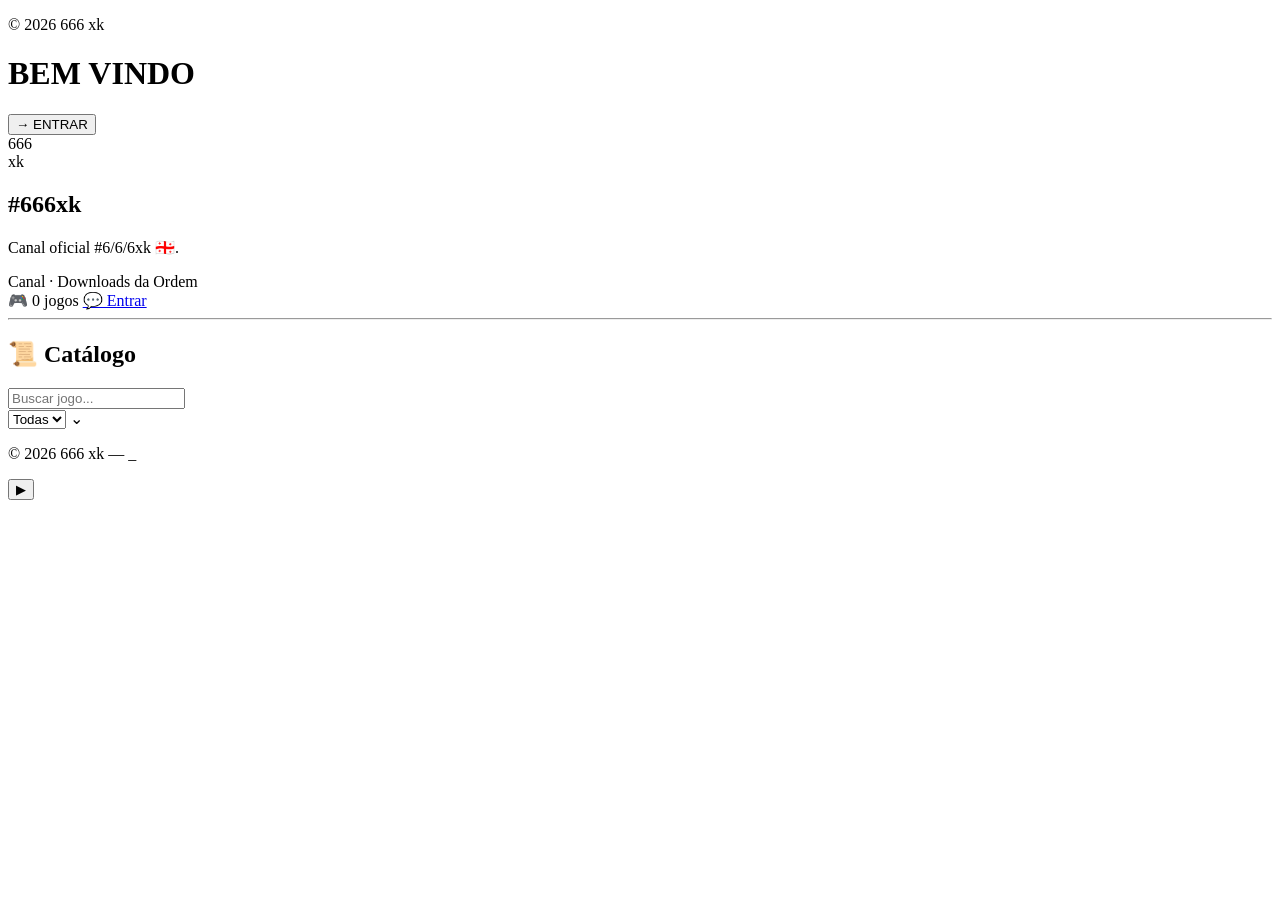
==== index.html @ bec20e07 "Create index.html" ====
<!DOCTYPE html>
<html lang="pt-BR">
<head>
  <meta charset="UTF-8" />
  <meta name="viewport" content="width=device-width, initial-scale=1.0" />
  <title>666 xk — Catálogo</title>
  <link rel="preconnect" href="https://fonts.googleapis.com">
  <link rel="preconnect" href="https://fonts.gstatic.com" crossorigin>
  <link href="https://fonts.googleapis.com/css2?family=Cormorant+Garamond:ital,wght@0,500;0,600;0,700;1,500&family=Inter:wght@400;500;600&display=swap" rel="stylesheet">
  <link rel="stylesheet" href="style.css">
</head>
<body>

  <!-- BEM VINDO -->
  <div class="welcome-overlay" id="welcome-overlay">
    <div class="welcome-inner">
      <p class="welcome-eyebrow">© 2026 666 xk</p>
      <h1 class="welcome-title">BEM VINDO</h1>
      <button type="button" class="btn-entrar" id="welcome-enter">→ ENTRAR</button>
    </div>
  </div>

  <div class="bg-glow"></div>

  <main class="page">

    <!-- CANAL -->
    <section class="channel">
      <div class="avatar">
        <span>666<br>xk</span>
      </div>

      <h1 class="channel-title">
        <span class="hash">#</span><span class="num">666</span><span class="xk">xk</span>
      </h1>

      <p class="channel-desc">Canal oficial #6/6/6xk 🇬🇪.</p>

      <div class="channel-meta">
        <span class="dot"></span>
        <span>Canal &middot; Downloads da Ordem</span>
      </div>

      <div class="channel-actions">
        <span class="pill" id="games-count-pill">🎮 <span id="games-count">0</span> jogos</span>
        <a href="https://whatsapp.com/channel/0029Vb8XsOg7dmeZYaHEhg3p" target="_blank" class="btn-entrar">💬 Entrar</a>
      </div>
    </section>

    <hr class="divider">

    <!-- CATALOGO -->
    <section class="catalogo">
      <h2 class="catalogo-title"><span class="scroll">📜</span> Catálogo</h2>

      <input type="text" id="search-input" class="search-input" placeholder="Buscar jogo...">

      <div class="select-wrap">
        <select id="category-select" class="category-select">
          <option value="todas">Todas</option>
        </select>
        <span class="select-arrow">⌄</span>
      </div>

      <div class="games-grid" id="games-grid"></div>
      <p class="empty-msg" id="empty-msg" style="display:none;">Nenhum jogo encontrado.</p>
    </section>

    <footer class="site-footer">
      <p>© 2026 666 xk — <span class="blink">_</span></p>
    </footer>
  </main>

  <!-- PLAYER -->
  <audio id="bg-audio" src="musica.mp3" loop preload="auto"></audio>

  <button type="button" class="audio-bubble" id="audio-bubble" aria-label="Tocar/pausar música">
    <span class="audio-bubble-ring"></span>
    <span class="audio-bubble-icon" id="audio-bubble-icon">▶</span>
  </button>

  <script src="script.js"></script>
</body>
                                   </html>
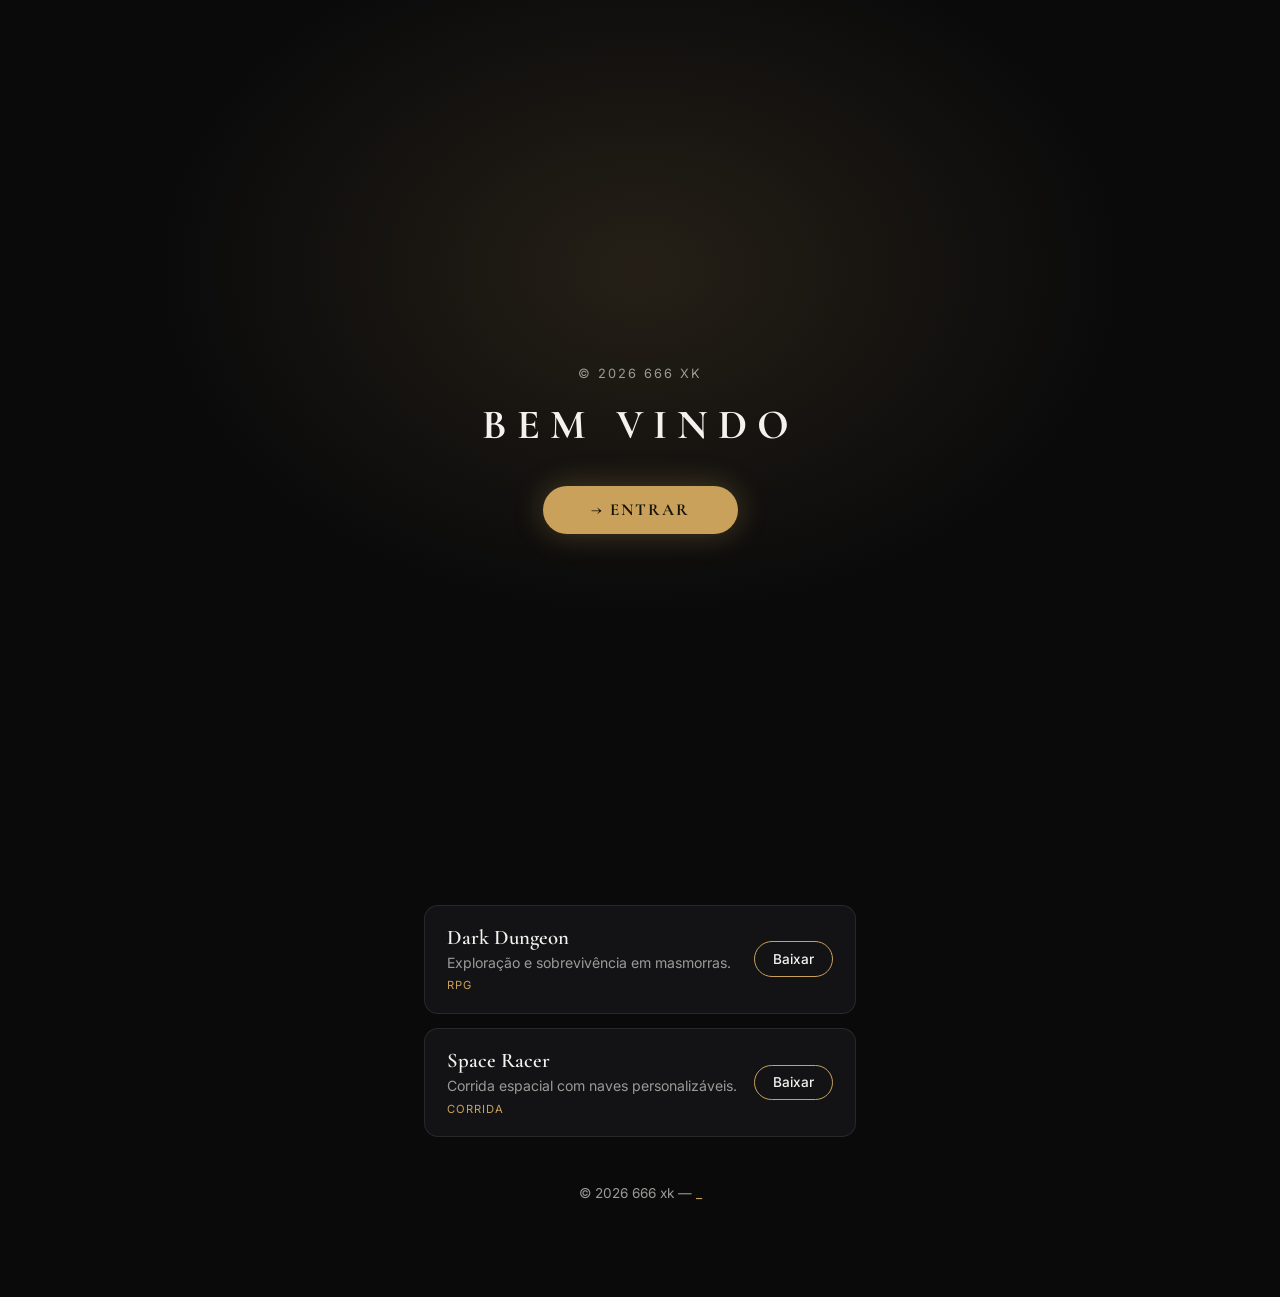
==== commit 55d8d1bf: "Update index.html" ====
--- a/index.html
+++ b/index.html
@@ -72,7 +72,7 @@
   </main>
 
   <!-- PLAYER -->
-  <audio id="bg-audio" src="musica.mp3" loop preload="auto"></audio>
+  <audio id="bg-audio" src="https://files.catbox.moe/3hnium.mp3" loop preload="none"></audio>
 
   <button type="button" class="audio-bubble" id="audio-bubble" aria-label="Tocar/pausar música">
     <span class="audio-bubble-ring"></span>
--- a/style.css
+++ b/style.css
@@ -0,0 +1,696 @@
+/* =========================================================
+   666 xk — tokens
+   bg:        #0a0a0b   card/surface: #131316   border: rgba(255,255,255,.08)
+   gold:      #c9a15a   (accent only: ring, dot, icons, primary button)
+   text:      #f4f2ee   (all lettering — white/off-white)
+   text-dim:  #9c9a97   (secondary copy)
+   display font: Cormorant Garamond (headings, buttons, labels)
+   body font:    Inter (inputs, placeholders, fine print)
+   ========================================================= */
+
+* { margin: 0; padding: 0; box-sizing: border-box; }
+
+:root {
+  --bg: #0a0a0b;
+  --surface: #131316;
+  --surface-2: #1a1a1e;
+  --border: rgba(255, 255, 255, 0.09);
+  --gold: #c9a15a;
+  --gold-soft: rgba(201, 161, 90, 0.16);
+  --text: #f4f2ee;
+  --text-dim: #9c9a97;
+}
+
+html { scroll-behavior: smooth; }
+
+body {
+  background: var(--bg);
+  color: var(--text);
+  font-family: 'Inter', sans-serif;
+  min-height: 100vh;
+  position: relative;
+  overflow-x: hidden;
+}
+
+a { text-decoration: none; color: inherit; }
+
+/* ambient background glow, no matrix rain */
+.bg-glow {
+  position: fixed;
+  inset: 0;
+  z-index: 0;
+  background:
+    radial-gradient(ellipse 600px 400px at 50% 0%, rgba(201, 161, 90, 0.09), transparent 70%),
+    radial-gradient(ellipse 500px 500px at 100% 100%, rgba(201, 161, 90, 0.04), transparent 70%);
+  pointer-events: none;
+}
+
+.page {
+  position: relative;
+  z-index: 1;
+  max-width: 480px;
+  margin: 0 auto;
+  padding: 3rem 1.5rem 6rem;
+}
+
+/* ===== CANAL ===== */
+.channel {
+  text-align: center;
+}
+
+.avatar {
+  width: 128px;
+  height: 128px;
+  margin: 0 auto 1.8rem;
+  border-radius: 50%;
+  border: 2px solid var(--gold);
+  box-shadow: 0 0 40px rgba(201, 161, 90, 0.25), inset 0 0 20px rgba(201, 161, 90, 0.08);
+  display: flex;
+  align-items: center;
+  justify-content: center;
+  background: var(--surface);
+}
+
+.avatar span {
+  font-family: 'Cormorant Garamond', serif;
+  font-size: 1.1rem;
+  letter-spacing: 2px;
+  color: var(--text-dim);
+  text-align: center;
+  line-height: 1.3;
+}
+
+.channel-title {
+  font-family: 'Cormorant Garamond', serif;
+  font-weight: 600;
+  font-size: 3rem;
+  letter-spacing: 4px;
+  margin-bottom: 1rem;
+  color: var(--text);
+}
+
+.channel-title .hash { color: var(--text); }
+.channel-title .num { color: var(--text); }
+.channel-title .xk { color: var(--text); }
+
+.channel-desc {
+  color: var(--text-dim);
+  font-size: 1.02rem;
+  max-width: 360px;
+  margin: 0 auto 1.4rem;
+  line-height: 1.55;
+}
+
+.channel-meta {
+  display: flex;
+  align-items: center;
+  justify-content: center;
+  gap: 0.6rem;
+  font-family: 'Cormorant Garamond', serif;
+  letter-spacing: 3px;
+  text-transform: uppercase;
+  font-size: 0.85rem;
+  color: var(--text-dim);
+  margin-bottom: 2rem;
+}
+
+.dot {
+  width: 8px;
+  height: 8px;
+  border-radius: 50%;
+  background: var(--gold);
+  box-shadow: 0 0 10px rgba(201, 161, 90, 0.7);
+  flex-shrink: 0;
+}
+
+.channel-actions {
+  display: flex;
+  flex-direction: column;
+  align-items: center;
+  gap: 1.1rem;
+}
+
+.pill {
+  display: inline-flex;
+  align-items: center;
+  gap: 0.4rem;
+  background: var(--surface);
+  border: 1px solid var(--border);
+  color: var(--text);
+  font-family: 'Inter', sans-serif;
+  font-size: 0.9rem;
+  font-weight: 500;
+  padding: 0.5rem 1.3rem;
+  border-radius: 999px;
+}
+
+.btn-entrar {
+  display: inline-flex;
+  align-items: center;
+  gap: 0.5rem;
+  background: var(--gold);
+  color: #17130a;
+  font-family: 'Cormorant Garamond', serif;
+  font-weight: 700;
+  font-size: 1.15rem;
+  letter-spacing: 2px;
+  text-transform: uppercase;
+  padding: 0.85rem 3rem;
+  border-radius: 999px;
+  box-shadow: 0 0 30px rgba(201, 161, 90, 0.3);
+  transition: transform 0.2s, box-shadow 0.2s;
+}
+
+.btn-entrar:hover {
+  transform: translateY(-2px);
+  box-shadow: 0 0 45px rgba(201, 161, 90, 0.45);
+}
+
+/* ===== DIVIDER ===== */
+.divider {
+  border: none;
+  border-top: 1px solid var(--border);
+  margin: 2.8rem 0;
+}
+
+/* ===== CATALOGO ===== */
+.catalogo-title {
+  font-family: 'Cormorant Garamond', serif;
+  font-weight: 600;
+  font-size: 2.2rem;
+  letter-spacing: 1px;
+  color: var(--text);
+  display: flex;
+  align-items: center;
+  gap: 0.6rem;
+  margin-bottom: 1.6rem;
+}
+
+.catalogo-title .scroll {
+  filter: sepia(1) saturate(3) hue-rotate(-10deg) brightness(0.9);
+}
+
+.search-input {
+  width: 100%;
+  background: var(--surface);
+  border: 1px solid var(--border);
+  color: var(--text);
+  font-family: 'Inter', sans-serif;
+  font-size: 0.95rem;
+  padding: 0.9rem 1.3rem;
+  border-radius: 999px;
+  margin-bottom: 1rem;
+  transition: border-color 0.2s;
+}
+
+.search-input::placeholder { color: var(--text-dim); }
+.search-input:focus { outline: none; border-color: var(--gold); }
+
+.select-wrap {
+  position: relative;
+  margin-bottom: 2rem;
+}
+
+.category-select {
+  width: 100%;
+  appearance: none;
+  background: var(--surface);
+  border: 1px solid var(--border);
+  color: var(--text);
+  font-family: 'Inter', sans-serif;
+  font-size: 0.9rem;
+  padding: 0.85rem 1.3rem;
+  border-radius: 999px;
+  cursor: pointer;
+}
+
+.category-select:focus { outline: none; border-color: var(--gold); }
+
+.select-arrow {
+  position: absolute;
+  right: 1.3rem;
+  top: 50%;
+  transform: translateY(-55%);
+  color: var(--text-dim);
+  pointer-events: none;
+}
+
+/* ===== GAME CARDS ===== */
+.games-grid {
+  display: flex;
+  flex-direction: column;
+  gap: 0.9rem;
+}
+
+.game-card {
+  background: var(--surface);
+  border: 1px solid var(--border);
+  border-radius: 14px;
+  padding: 1.2rem 1.4rem;
+  display: flex;
+  align-items: center;
+  justify-content: space-between;
+  gap: 1rem;
+  transition: border-color 0.2s, transform 0.2s;
+}
+
+.game-card:hover {
+  border-color: var(--gold-soft);
+  transform: translateY(-2px);
+}
+
+.game-card .game-info h3 {
+  font-family: 'Cormorant Garamond', serif;
+  font-weight: 600;
+  font-size: 1.3rem;
+  color: var(--text);
+  margin-bottom: 0.2rem;
+}
+
+.game-card .game-info p {
+  color: var(--text-dim);
+  font-size: 0.88rem;
+  line-height: 1.4;
+}
+
+.game-card .game-cat {
+  display: inline-block;
+  font-size: 0.7rem;
+  letter-spacing: 1px;
+  text-transform: uppercase;
+  color: var(--gold);
+  margin-top: 0.35rem;
+}
+
+.btn-download {
+  flex-shrink: 0;
+  border: 1px solid var(--gold);
+  color: var(--text);
+  font-family: 'Inter', sans-serif;
+  font-size: 0.85rem;
+  font-weight: 500;
+  padding: 0.55rem 1.1rem;
+  border-radius: 999px;
+  transition: background 0.2s, color 0.2s;
+}
+
+.btn-download:hover {
+  background: var(--gold);
+  color: #17130a;
+}
+
+.empty-msg {
+  text-align: center;
+  color: var(--text-dim);
+  font-size: 0.95rem;
+  padding: 2rem 0;
+}
+
+/* ===== FOOTER ===== */
+.site-footer {
+  text-align: center;
+  color: var(--text-dim);
+  font-size: 0.85rem;
+  margin-top: 3rem;
+}
+
+.blink { animation: blink 1s step-end infinite; color: var(--gold); }
+
+@keyframes blink {
+  0%, 100% { opacity: 1; }
+  50% { opacity: 0; }
+  }
+
+/* ===== BEM VINDO (overlay de entrada) ===== */
+.welcome-overlay {
+  position: fixed;
+  inset: 0;
+  z-index: 100;
+  display: flex;
+  align-items: center;
+  justify-content: center;
+  background:
+    radial-gradient(ellipse 700px 500px at 50% 30%, rgba(201, 161, 90, 0.14), transparent 70%),
+    var(--bg);
+  transition: opacity 0.5s ease, visibility 0.5s ease;
+}
+
+.welcome-overlay.hidden {
+  opacity: 0;
+  visibility: hidden;
+  pointer-events: none;
+}
+
+.welcome-inner {
+  text-align: center;
+  padding: 2rem;
+}
+
+.welcome-eyebrow {
+  color: var(--text-dim);
+  font-size: 0.8rem;
+  letter-spacing: 2px;
+  text-transform: uppercase;
+  margin-bottom: 1.2rem;
+}
+
+.welcome-title {
+  font-family: 'Cormorant Garamond', serif;
+  font-weight: 700;
+  font-size: 2.6rem;
+  letter-spacing: 10px;
+  color: var(--text);
+  margin-bottom: 2.2rem;
+}
+
+.welcome-overlay .btn-entrar {
+  border: none;
+  cursor: pointer;
+  font-size: 1.05rem;
+}
+
+/* ===== BOLINHA DE ÁUDIO FLUTUANTE ===== */
+.audio-bubble {
+  position: fixed;
+  right: 1.2rem;
+  bottom: 1.4rem;
+  z-index: 20;
+  width: 56px;
+  height: 56px;
+  border-radius: 50%;
+  background: var(--surface);
+  border: 1px solid var(--gold);
+  color: var(--gold);
+  display: flex;
+  align-items: center;
+  justify-content: center;
+  font-size: 1.1rem;
+  cursor: pointer;
+  box-shadow: 0 0 25px rgba(201, 161, 90, 0.25);
+  transition: transform 0.15s, box-shadow 0.2s;
+}
+
+.audio-bubble:active { transform: scale(0.92); }
+
+.audio-bubble-ring {
+  position: absolute;
+  inset: -6px;
+  border-radius: 50%;
+  border: 1px solid rgba(201, 161, 90, 0.5);
+  opacity: 0;
+}
+
+.audio-bubble.playing .audio-bubble-ring {
+  opacity: 1;
+  animation: audio-pulse 1.8s ease-out infinite;
+}
+
+.audio-bubble.playing {
+  box-shadow: 0 0 30px rgba(201, 161, 90, 0.45);
+}
+
+@keyframes audio-pulse {
+  0%   { transform: scale(1);   opacity: 0.7; }
+  100% { transform: scale(1.5); opacity: 0; }
+}
+
+.audio-bubble-icon { line-height: 1; }
+
+/* ===== DOWNLOAD PAGE ===== */
+.download-card {
+  background: var(--surface);
+  border: 1px solid var(--border);
+  border-radius: 18px;
+  padding: 2rem 1.6rem;
+  text-align: center;
+  margin-top: 1rem;
+}
+
+.download-cover {
+  width: 100%;
+  max-height: 220px;
+  object-fit: cover;
+  border-radius: 12px;
+  margin-bottom: 1.2rem;
+}
+
+.download-card h1 {
+  font-family: 'Cormorant Garamond', serif;
+  font-weight: 600;
+  font-size: 2.1rem;
+  color: var(--text);
+  margin: 0.5rem 0 0.8rem;
+}
+
+.download-desc {
+  color: var(--text-dim);
+  font-size: 0.98rem;
+  line-height: 1.55;
+  margin-bottom: 1rem;
+}
+
+.download-size {
+  color: var(--text-dim);
+  font-size: 0.9rem;
+  margin-bottom: 1.4rem;
+}
+
+.back-link {
+  display: inline-block;
+  margin-top: 1.4rem;
+  color: var(--text-dim);
+  font-size: 0.9rem;
+  border-bottom: 1px solid transparent;
+  transition: border-color 0.2s, color 0.2s;
+}
+
+.back-link:hover {
+  color: var(--text);
+  border-color: var(--text-dim);
+}
+
+/* ===== ADMIN — LOGIN ===== */
+.login-wrap {
+  position: relative;
+  z-index: 1;
+  min-height: 100vh;
+  display: flex;
+  align-items: center;
+  justify-content: center;
+  padding: 1.5rem;
+}
+
+.login-card {
+  width: 100%;
+  max-width: 360px;
+  background: var(--surface);
+  border: 1px solid var(--border);
+  border-radius: 18px;
+  padding: 2.2rem 1.8rem;
+  text-align: center;
+}
+
+.login-card h1 {
+  font-family: 'Cormorant Garamond', serif;
+  font-weight: 600;
+  font-size: 2rem;
+  color: var(--text);
+  margin-bottom: 0.5rem;
+}
+
+.hint {
+  color: var(--text-dim);
+  font-size: 0.9rem;
+  margin-bottom: 1.6rem;
+}
+
+.field {
+  text-align: left;
+  margin-bottom: 1.1rem;
+}
+
+.field label {
+  display: block;
+  font-size: 0.82rem;
+  color: var(--text-dim);
+  margin-bottom: 0.4rem;
+  letter-spacing: 0.3px;
+}
+
+.field input,
+.field textarea {
+  width: 100%;
+  background: var(--surface-2);
+  border: 1px solid var(--border);
+  color: var(--text);
+  font-family: 'Inter', sans-serif;
+  font-size: 0.95rem;
+  padding: 0.7rem 1rem;
+  border-radius: 10px;
+}
+
+.field textarea {
+  min-height: 90px;
+  resize: vertical;
+}
+
+.field input:focus,
+.field textarea:focus {
+  outline: none;
+  border-color: var(--gold);
+}
+
+.btn-block { width: 100%; text-align: center; justify-content: center; }
+
+.error-msg {
+  color: #e0685f;
+  font-size: 0.85rem;
+  margin-top: 0.8rem;
+  min-height: 1.1em;
+}
+
+.success-msg {
+  color: #7fbf8f;
+  font-size: 0.85rem;
+  margin-top: 0.8rem;
+  min-height: 1.1em;
+}
+
+.back-link-wrap { margin-top: 1.5rem; }
+
+/* ===== ADMIN — SHELL ===== */
+.admin-shell { position: relative; z-index: 1; min-height: 100vh; }
+
+.admin-header {
+  border-bottom: 1px solid var(--border);
+  background: rgba(10, 10, 11, 0.85);
+  position: sticky;
+  top: 0;
+  z-index: 5;
+}
+
+.admin-header-inner {
+  max-width: 960px;
+  margin: 0 auto;
+  padding: 1rem 1.5rem;
+  display: flex;
+  align-items: center;
+  justify-content: space-between;
+}
+
+.admin-logo {
+  font-family: 'Cormorant Garamond', serif;
+  font-weight: 700;
+  font-size: 1.4rem;
+  letter-spacing: 2px;
+  color: var(--text);
+}
+
+.admin-logo .xk { color: var(--gold); }
+
+.btn-outline-sm {
+  background: none;
+  border: 1px solid var(--border);
+  color: var(--text);
+  font-family: 'Inter', sans-serif;
+  font-size: 0.82rem;
+  padding: 0.45rem 1rem;
+  border-radius: 999px;
+  cursor: pointer;
+  transition: border-color 0.2s;
+}
+
+.btn-outline-sm:hover { border-color: var(--gold); }
+.btn-outline-sm.danger { color: #e0685f; border-color: rgba(224, 104, 95, 0.4); }
+.btn-outline-sm.danger:hover { border-color: #e0685f; }
+
+.admin-layout {
+  max-width: 960px;
+  margin: 0 auto;
+  padding: 2rem 1.5rem 5rem;
+  display: grid;
+  grid-template-columns: 200px 1fr;
+  gap: 2rem;
+}
+
+.admin-nav {
+  display: flex;
+  flex-direction: column;
+  gap: 0.5rem;
+}
+
+.admin-nav button {
+  text-align: left;
+  background: none;
+  border: 1px solid transparent;
+  color: var(--text-dim);
+  font-family: 'Inter', sans-serif;
+  font-size: 0.92rem;
+  padding: 0.7rem 1rem;
+  border-radius: 10px;
+  cursor: pointer;
+  transition: 0.2s;
+}
+
+.admin-nav button:hover { color: var(--text); }
+
+.admin-nav button.active {
+  background: var(--surface);
+  border-color: var(--border);
+  color: var(--gold);
+}
+
+.panel { display: none; }
+.panel.active { display: block; }
+
+.panel h2 {
+  font-family: 'Cormorant Garamond', serif;
+  font-weight: 600;
+  font-size: 1.8rem;
+  color: var(--text);
+  margin-bottom: 0.4rem;
+}
+
+.count-tag { color: var(--text-dim); font-size: 1rem; font-family: 'Inter', sans-serif; }
+
+.desc { color: var(--text-dim); font-size: 0.92rem; margin-bottom: 1.3rem; }
+
+.card {
+  background: var(--surface);
+  border: 1px solid var(--border);
+  border-radius: 16px;
+  padding: 1.6rem;
+}
+
+.admin-game-row {
+  display: flex;
+  align-items: center;
+  justify-content: space-between;
+  gap: 1rem;
+  padding: 0.9rem 0;
+  border-bottom: 1px solid var(--border);
+  flex-wrap: wrap;
+}
+
+.admin-game-row:last-child { border-bottom: none; }
+
+.admin-game-row strong {
+  color: var(--text);
+  font-family: 'Cormorant Garamond', serif;
+  font-size: 1.15rem;
+  margin-right: 0.6rem;
+}
+
+.admin-game-actions { display: flex; gap: 0.6rem; flex-shrink: 0; }
+
+@media (max-width: 720px) {
+  .admin-layout { grid-template-columns: 1fr; }
+  .admin-nav { flex-direction: row; flex-wrap: wrap; }
+}
+
+/* ===== RESPONSIVE ===== */
+@media (max-width: 420px) {
+  .channel-title { font-size: 2.4rem; letter-spacing: 3px; }
+  .avatar { width: 108px; height: 108px; }
+  .btn-entrar { padding: 0.8rem 2.2rem; }
+  }
